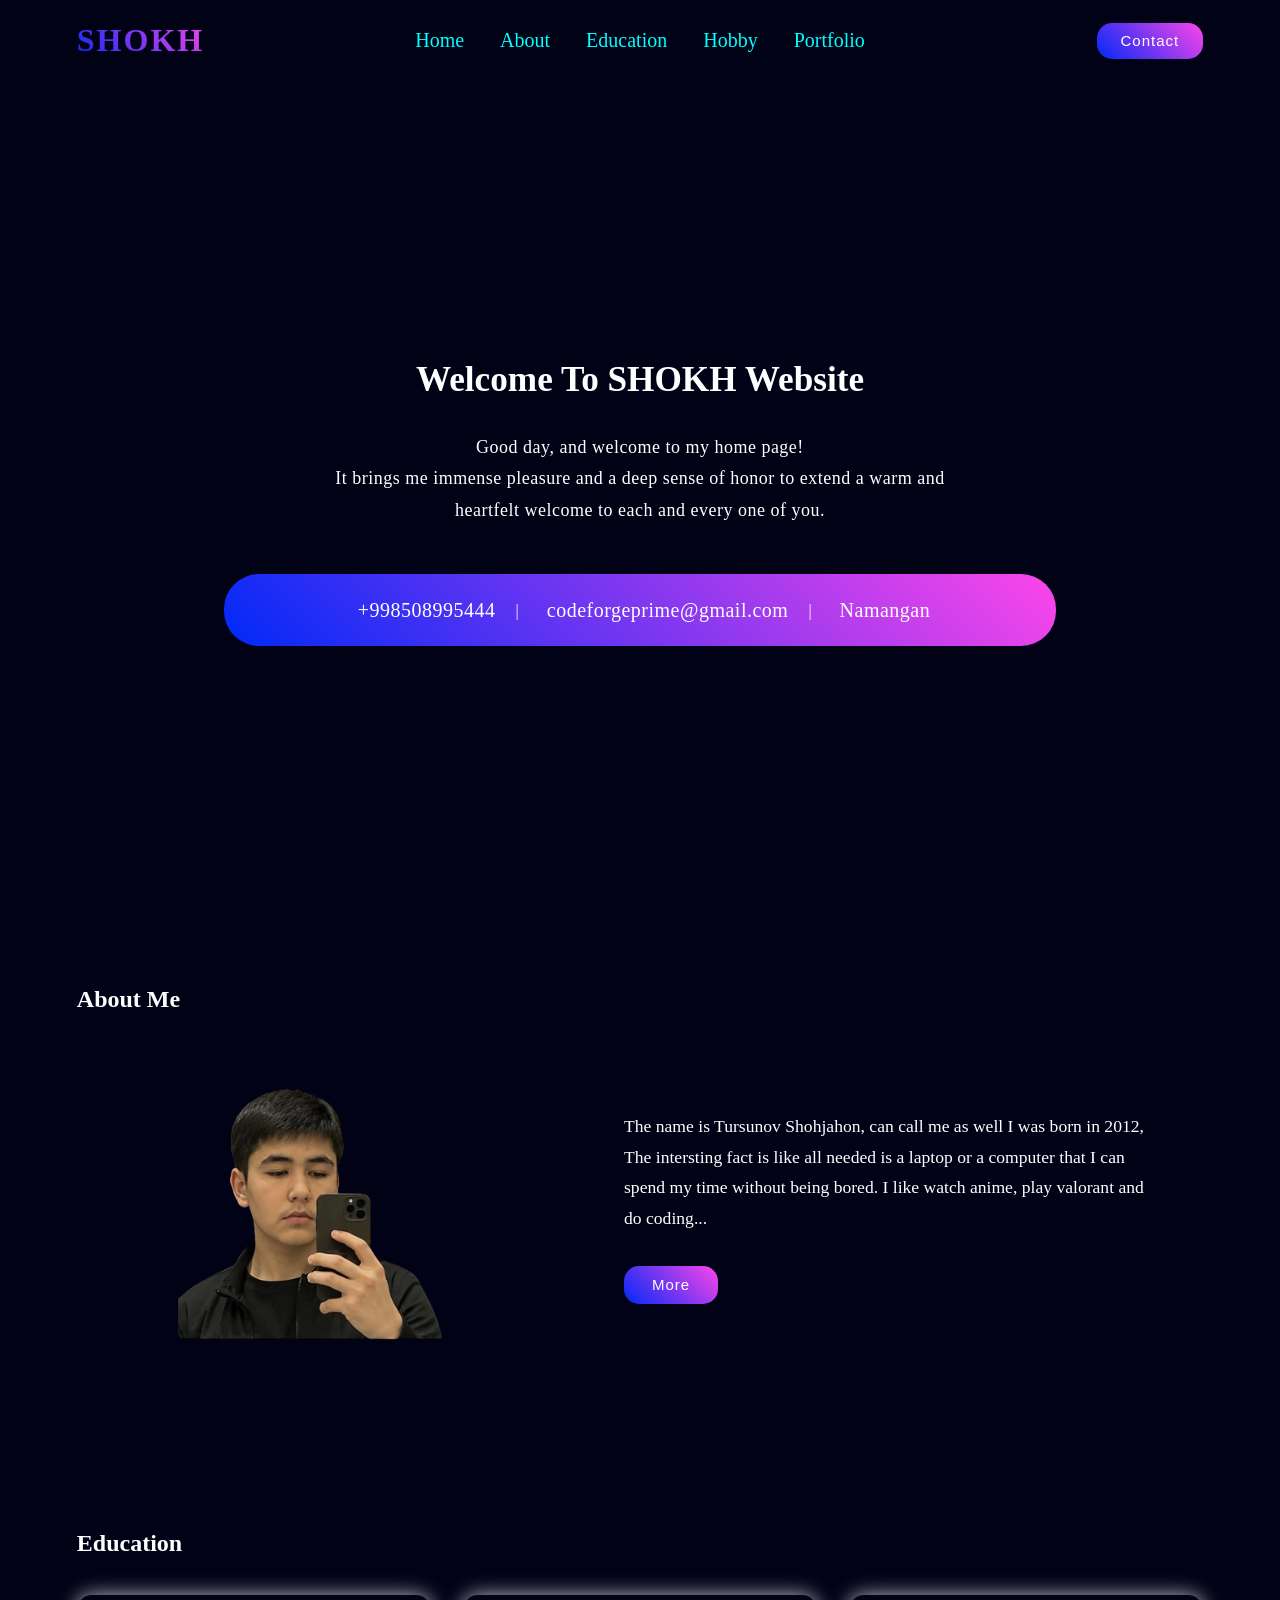
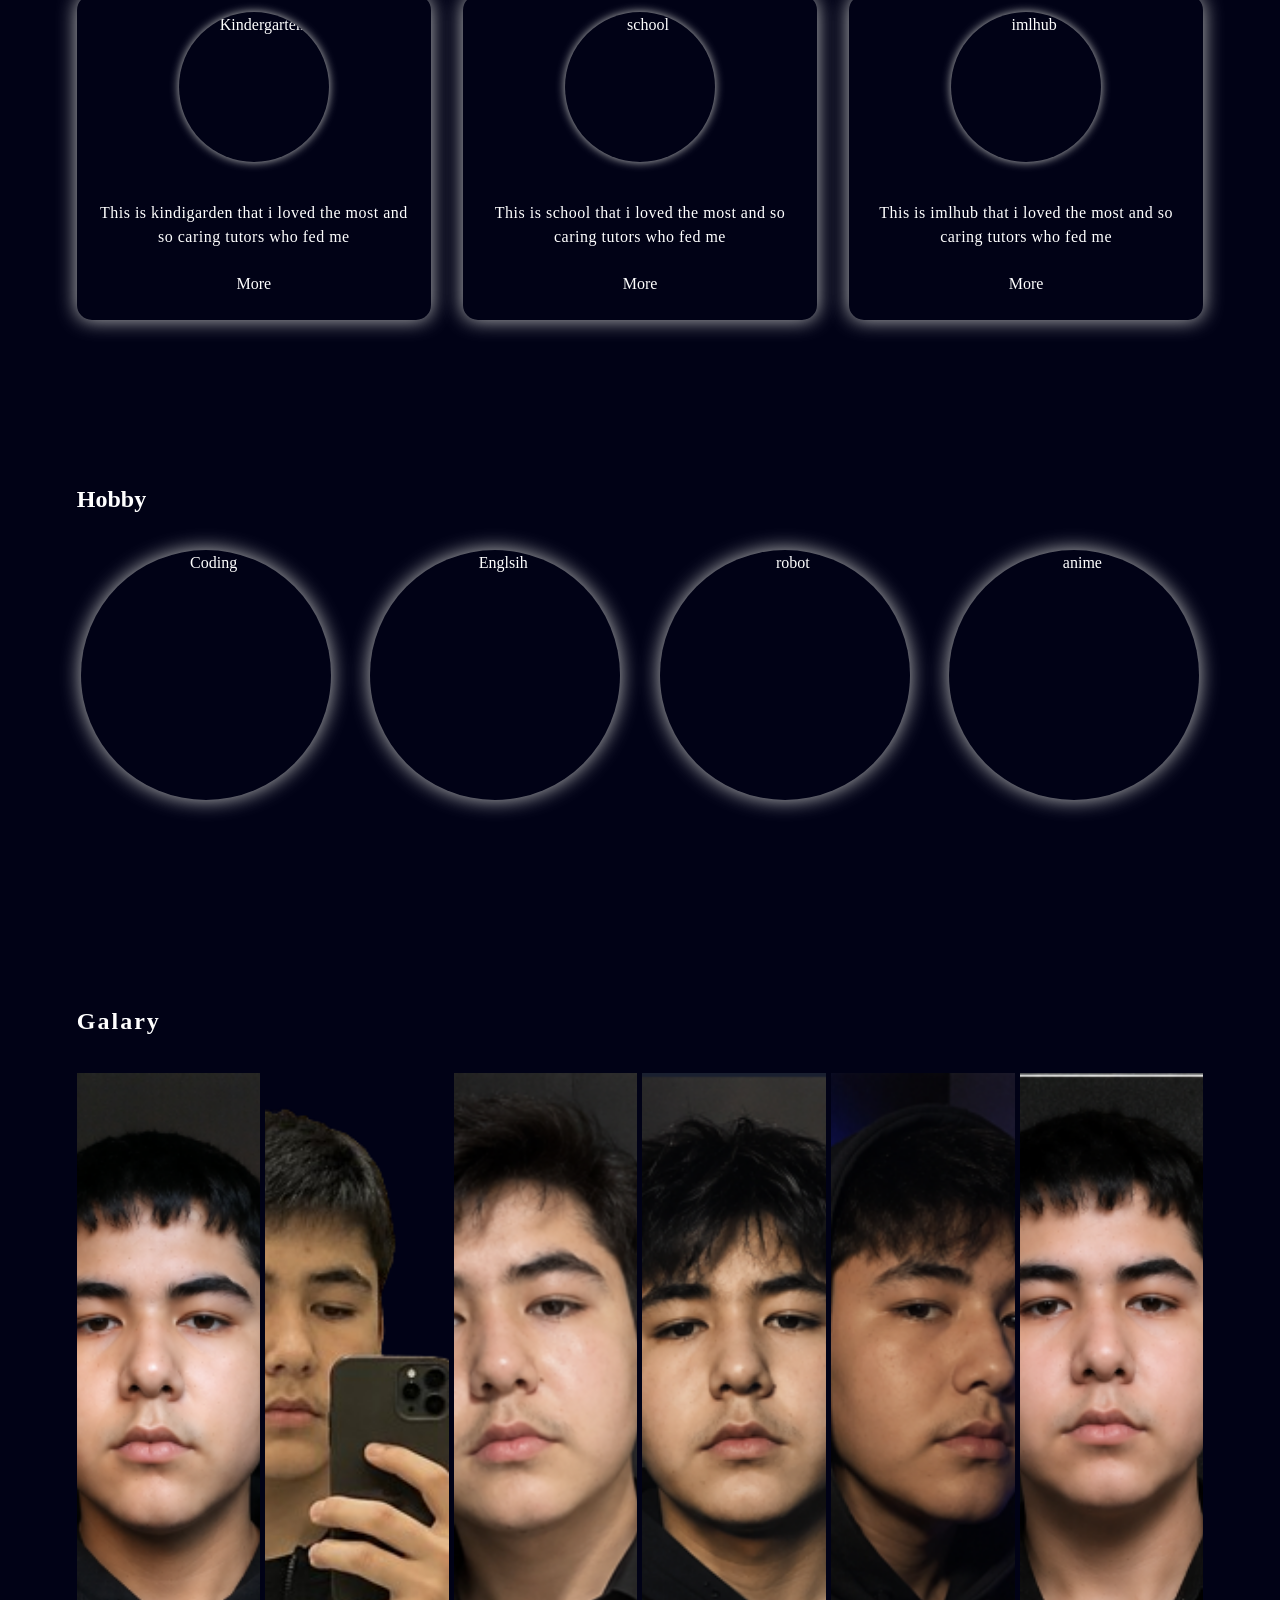
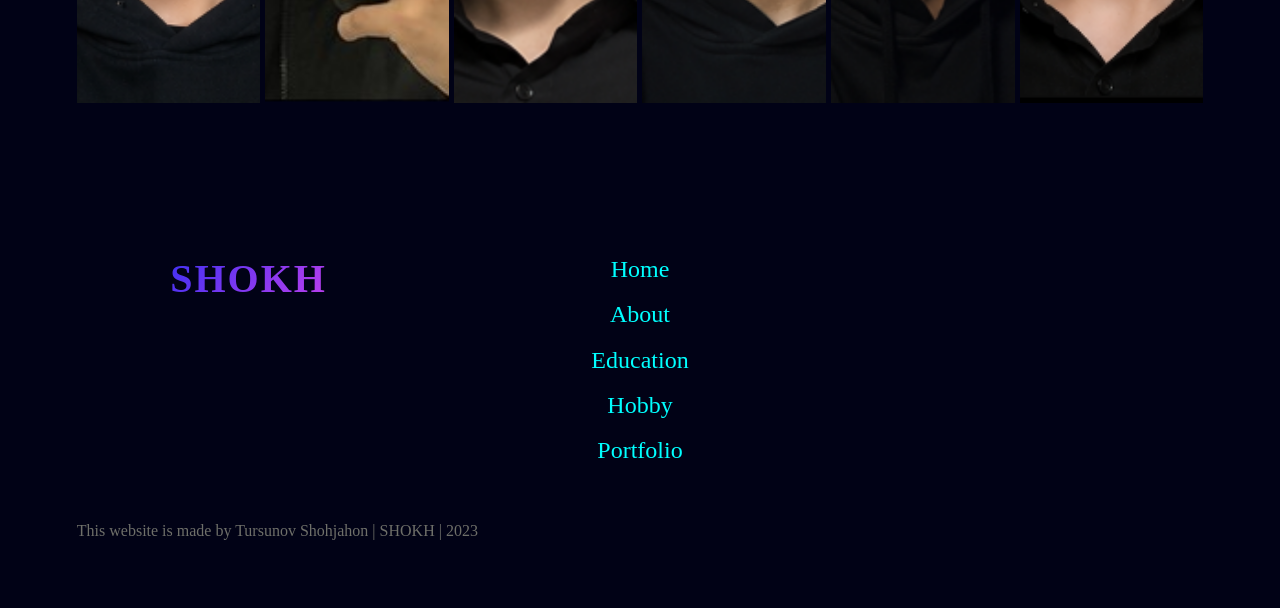
==== index.html @ 28b16c30 "first commit" ====
<!DOCTYPE html>
<html lang="en">
<head>
    <meta charset="UTF-8">
    <meta name="viewport" content="width=device-width, initial-scale=1.0">
    <link rel="stylesheet" href="https://cdnjs.cloudflare.com/ajax/libs/font-awesome/7.0.1/css/all.min.css" integrity="sha512-2SwdPD6INVrV/lHTZbO2nodKhrnDdJK9/kg2XD1r9uGqPo1cUbujc+IYdlYdEErWNu69gVcYgdxlmVmzTWnetw==" crossorigin="anonymous" referrerpolicy="no-referrer" />
    <link rel="stylesheet" href="style.css">
    <title>SHOKH's portfolio</title>
</head>
<body>
    <header id="home">
         <nav class="nav-links">
            <a class="nav-logo" href="#home">
                <h1>SHOKH</h1>
            </a>

            <div class="nav-mobile">
                <a class="menu-toggle" href="#primary-navigation">
                    <span class="menu-toggle__bar"></span>
                    <span class="menu-toggle__bar"></span>
                    <span class="menu-toggle__bar"></span>
                </a>

                <div class="nav-link" id="primary-navigation">
                   <ul>
                     <li>
                        <a href="#home">home</a>
                     </li>
                     <li>
                        <a href="#About">About</a>
                     </li>
                     <li>
                        <a href="#education">Education</a>
                     </li>
                     <li>
                        <a href="#Hobby">Hobby</a>
                     </li>
                     <li>
                        <a href="#portfolio">Portfolio</a>
                     </li>
                   </ul>
                </div>

                <a class="nav-overlay" href="#"></a>
            </div>

            <form action="/contact.html">
                <button type="submit">Contact</button>
            </form>
         </nav>

         <div class="home">
            <h1>welcome to SHOKH website</h1>
            <p>Good day, and welcome to my home page! <br> It brings me immense pleasure and a deep sense of honor to
                extend a warm and <br> heartfelt welcome to each and every one of you.
            </p>
            <ul class="home-info">
                <li class="home-info__item">
                    <i class="fa-solid fa-phone"></i>
                    <span class="home-infos">+998508995444</span>
                </li>
                <li class="home-info__item home-info__item--divider">
                    <span class="dive">|</span>
                </li>
                <li class="home-info__item">
                    <i class="fa-solid fa-envelope"></i>
                    <span class="home-infos">codeforgeprime@gmail.com</span>
                </li>
                <li class="home-info__item home-info__item--divider">
                    <span class="dive">|</span>
                </li>
                <li class="home-info__item">
                    <i class="fa-solid fa-location-dot"></i>
                    <span class="home-infos">Namangan</span>
                </li>
            </ul>
         </div>
    </header>

    <main>

    <section id="About">
        <h2>About me</h2>
        <div class="about">
            <div class="about-img">
                <img src="img/photo.png" alt="">
            </div>
            <div class="about-info">
                  <p> The name is Tursunov Shohjahon, can call me as well
                     I was born in 2012, The intersting fact is like all needed is a laptop or a computer that I can spend my time
                     without being bored. I like watch anime, play valorant and do coding...</p>
                  <button type="button">More</button>
            </div>
        </div>
    </section>


     <section id="education">
        <h2>Education</h2>
        <div class="edu-cards">
           <article class="card">
              <img src="https://encrypted-tbn0.gstatic.com/images?q=tbn:ANd9GcRRQFr4DUaDbzg33ctv_nHiW-Jg2FlzNJcVLOg5O4HjyQ&s=10" alt="Kindergarten" width="150" height="150" loading="lazy">
              <p>This is kindigarden that i loved the most and so caring tutors who fed me </p>
              <a href="#">More</a>
           </article>
           <article class="card">
              <img src="https://encrypted-tbn0.gstatic.com/images?q=tbn:ANd9GcT5Rno-dJEODZQvk_nXErvjwEV2CqGHa0LtV7NZmymuRA&s" alt="school" width="150" height="150" loading="lazy">
              <p>This is school that i loved the most and so caring tutors who fed me </p>
              <a href="#">More</a>
           </article>
           <article class="card">
              <img src="https://encrypted-tbn0.gstatic.com/images?q=tbn:ANd9GcRzMdiIVQItWan_ZGIus48tz06WnSwgZIyJcBtuHjKfPQ&s" alt="imlhub" width="150" height="150" loading="lazy">
              <p>This is imlhub that i loved the most and so caring tutors who fed me </p>
              <a href="#">More</a>
           </article>
        </div>
     </section>

     <section id="Hobby">
        <h2>hobby</h2>
        <div class="hobby-cards">
            <article class="hobby-card">
                <img src="https://encrypted-tbn0.gstatic.com/images?q=tbn:ANd9GcSLqSWq6T7vE5qFHx3M6TjS6wfEtgjmWemf1x7q0yQ6fA&s=10" alt="Coding" width="250" height="250" loading="lazy">
                <p>Programming</p>
            </article>
            <article class="hobby-card">
                <img src="https://encrypted-tbn0.gstatic.com/images?q=tbn:ANd9GcTcw51h6f7wHwDWw55KFLnOU_OBsWTuNFGHgp6sh1fdmA&s=10" alt="Englsih" width="250" height="250" loading="lazy">
                <p>English</p>
            </article>
            <article class="hobby-card">
                <img src="https://encrypted-tbn0.gstatic.com/images?q=tbn:ANd9GcRd_i3TKvpJnozKZuPuxOBfKCfp6pZGZczH_FffHAGq5K43Stvsak57Uku9&s=10" alt="robot" width="250" height="250" loading="lazy">
                <p>Robots</p>
            </article>
            <article class="hobby-card">
                <img src="https://encrypted-tbn0.gstatic.com/images?q=tbn:ANd9GcRyg7KtdS964vTPfBrpua-R5pAb9l5Cj3IndaiCoKtbsjC5E9iZ-JDprbQ&s=10" alt="anime" width="250" height="250" loading="lazy">
                <p>Anime</p>
            </article>
        </div>
     </section>

     <section id="portfolio">
         <h2>Galary</h2>
         <div class="container">
            <img src="img/image.png" alt="">
            <img src="img/photo.png" alt="">
            <img src="img/photo2.png" alt="">
            <img src="img/photo3.png" alt="">
            <img src="img/photo4.png" alt="">
            <img src="img/photo5.png" alt="">
         </div>
     </section>

    </main>

     <footer>
         <div class="footer-info">
            <h2 class="footer-brand">SHOKH</h2>
            <div class="footer-links">
                <ul>
                 <li>
                    <a href="#home">home</a>
                 </li>
                 <li>
                    <a href="#About">About</a>
                 </li>
                 <li>
                    <a href="#education">Education</a>
                 </li>
                 <li>
                    <a href="#Hobby">Hobby</a>
                 </li>
                 <li>
                    <a href="#portfolio">Portfolio</a>
                 </li>
               </ul>
            </div>
            <div class="icons">
               <a href="#" style="--color:#229ED9;">
                  <i class="fa-brands fa-telegram"></i>
               </a>

               <a href="#" style="--color:#25D366;">
                  <i class="fa-brands fa-whatsapp"></i>
               </a>

               <a href="#" style="--color:#E4405F;">
                  <i class="fa-brands fa-instagram"></i>
               </a>

               <a href="#" style="--color:#1877F2;">
                  <i class="fa-brands fa-facebook"></i>
               </a>
            </div>
         </div>
         <p>This website is made by Tursunov Shohjahon | SHOKH | 2023</p>
     </footer>
</body>
</html>
---- style.css ----
* {
    padding: 0;
    margin: 0;
    box-sizing: border-box;
}

html {
    scroll-behavior: smooth;
}

body {
    background-color: #010216;
    color: #ffffff;
    overflow-x: hidden;
    min-height: 100vh;
    line-height: 1.6;
}

img {
    max-width: 100%;
    height: auto;
    display: block;
}

ul {
    list-style: none;
}

a {
    color: inherit;
}


/* ==========================================================================
   2. BASE STYLES
   ========================================================================== */

:focus-visible {
    outline: 2px solid rgba(252, 70, 233, 1);
    outline-offset: 3px;
}

button {
    padding: 0.6rem 1.25rem;
    border: none;
    border-radius: 15px;
    color: #ffffff;
    text-transform: capitalize;
    font-size: 0.9375rem;
    letter-spacing: 1px;
    background: linear-gradient(45deg, rgba(0, 41, 247, 1), rgba(252, 70, 233, 1));
    cursor: pointer;
    transition: background 0.5s;
}

button:hover {
    background: linear-gradient(45deg, rgba(252, 70, 233, 1), rgba(0, 41, 247, 1));
}


/* ==========================================================================
   3. TYPOGRAPHY
   ========================================================================== */

.nav-logo h1,
.footer-brand {
    letter-spacing: 2px;
    font-size: 2rem;
    background: linear-gradient(45deg, rgba(0, 41, 247, 1), rgba(252, 70, 233, 1));
    -webkit-background-clip: text;
    background-clip: text;
    -webkit-text-fill-color: transparent;
}

.footer-brand {
    font-size: 2.5rem;
    background: linear-gradient(130deg, rgba(0, 41, 247, 1), rgba(252, 70, 233, 1));
    -webkit-background-clip: text;
    background-clip: text;
}


/* ==========================================================================
   4. LAYOUT
   ========================================================================== */

header {
    min-height: 100vh;
    min-height: 100dvh;
    display: flex;
    flex-direction: column;
}

section {
    padding-inline: 6%;
    padding-block: 5rem;
}

section > h2 {
    font-size: 1.5rem;
    text-transform: capitalize;
    margin-bottom: 2rem;
}


/* ==========================================================================
   5. COMPONENTS
   ========================================================================== */

/* ----- Navigation ----- */
nav.nav-links {
    display: grid;
    grid-template-columns: 1fr auto 1fr;
    align-items: center;
    gap: 1rem;
    padding: 1.2% 6%;
    min-height: 5rem;
    position: relative;
    z-index: 110;
}

.nav-logo {
    text-decoration: none;
    justify-self: start;
}

.nav-link {
    justify-self: center;
    text-align: center;
}

.nav-links ul li {
    display: inline-block;
    padding-left: 2rem;
}

.nav-links ul li:first-child {
    padding-left: 0;
}

.nav-links ul li a {
    color: aqua;
    text-decoration: none;
    font-size: 1.25rem;
    text-transform: capitalize;
    display: inline-block;
    padding-block: 0.25rem;
}

.nav-links ul li::after {
    content: '';
    width: 0%;
    height: 2px;
    background: brown;
    display: block;
    margin: auto;
    transition: 0.5s;
}

.nav-links ul li:hover::after,
.nav-links ul li a:focus-visible::after {
    width: 100%;
}

nav.nav-links form {
    justify-self: end;
}

nav.nav-links form > button {
    padding: 0.6rem 1.5rem;
    white-space: nowrap;
}

/* ----- Hamburger toggle (hidden on desktop) ----- */
.menu-toggle {
    display: none;
    flex-direction: column;
    justify-content: center;
    gap: 5px;
    width: 44px;
    height: 44px;
    padding: 0.5rem;
    background: transparent;
    border: 2px solid rgba(252, 70, 233, 0.5);
    border-radius: 8px;
    z-index: 110;
    text-decoration: none;
    cursor: pointer;
}

.menu-toggle:hover {
    background: rgba(252, 70, 233, 0.15);
}

.menu-toggle__bar {
    display: block;
    width: 100%;
    height: 3px;
    background: #ffffff;
    border-radius: 2px;
    transition: transform 0.35s cubic-bezier(0.4, 0, 0.2, 1), opacity 0.35s cubic-bezier(0.4, 0, 0.2, 1);
    transform-origin: center;
}


nav.nav-links:has(.nav-mobile:hover) .menu-toggle__bar:nth-child(1),
nav.nav-links:has(#primary-navigation:target) .menu-toggle__bar:nth-child(1) {
    transform: translateY(8px) rotate(45deg);
}

nav.nav-links:has(.nav-mobile:hover) .menu-toggle__bar:nth-child(2),
nav.nav-links:has(#primary-navigation:target) .menu-toggle__bar:nth-child(2) {
    opacity: 0;
    transform: scaleX(0);
}

nav.nav-links:has(.nav-mobile:hover) .menu-toggle__bar:nth-child(3),
nav.nav-links:has(#primary-navigation:target) .menu-toggle__bar:nth-child(3) {
    transform: translateY(-8px) rotate(-45deg);
}

.nav-overlay {
    display: none;
}

.about-info > button {
    margin-top: 2rem;
    padding: 0.65rem 1.75rem;
}


/* ==========================================================================
   6. SECTIONS
   ========================================================================== */

/* ----- Home ----- */
.home {
    flex: 1;
    display: flex;
    flex-direction: column;
    align-items: center;
    justify-content: center;
    text-align: center;
    width: 75%;
    max-width: 56rem;
    margin-inline: auto;
    padding: 3rem 2rem;
    padding-bottom: 4rem;
}

.home > h1 {
    text-transform: capitalize;
    font-size: 2.2rem;
    margin-top: 2rem;
}

.home > p {
    margin-top: 1.5rem;
    line-height: 1.75;
    letter-spacing: 0.5px;
    font-size: 1.125rem;
    max-width: 42rem;
}

.home-info {
    width: 100%;
    max-width: 52rem;
    padding: 1.25rem 2.5rem;
    margin-top: 3rem;
    display: flex;
    flex-wrap: wrap;
    align-items: center;
    justify-content: center;
    gap: 1.25rem;
    border-radius: 35px;
    color: #ffffff;
    background: linear-gradient(45deg, rgba(0, 41, 247, 1), rgba(252, 70, 233, 1));
    list-style: none;
}

.home-info__item {
    display: flex;
    align-items: center;
    gap: 0.5rem;
    flex-shrink: 0;
}

.home-infos {
    font-size: 1.25rem;
    letter-spacing: 0.5px;
    word-break: break-word;
}

/* ----- About ----- */
#About > h2 {
    margin-left: 0;
}

.about {
    display: flex;
    flex-wrap: wrap;
    align-items: center;
    justify-content: center;
    gap: 3rem;
    text-align: center;
}

.about-img {
    flex: 1 1 16rem;
    max-width: 28rem;
    padding: 1.5rem;
}

.about-img > img {
    width: 300px;
    max-width: 100%;
    margin-inline: auto;
    border-radius: 8px;
}

.about-info {
    flex: 1 1 16rem;
    max-width: 36rem;
    padding: 1.5rem;
    line-height: 1.75;
    font-size: 1.1rem;
    text-align: left;
}

/* ----- Education ----- */
#education {
    margin: 0;
    padding-inline: 6%;
}

#education > h2 {
    margin-bottom: 2rem;
}

.edu-cards {
    display: grid;
    grid-template-columns: repeat(3, 1fr);
    gap: 2rem;
    text-align: center;
    align-items: stretch;
}

.card {
    display: flex;
    flex-direction: column;
    align-items: center;
    width: 100%;
    border-radius: 15px;
    padding-bottom: 1rem;
    box-shadow: 0 0 20px 0 silver;
    transition: background-color 0.5s, box-shadow 0.5s;
}

.card:hover {
    background-color: #3b3191;
    box-shadow: 0 0 0 0 silver;
}

.card > img {
    margin: 5%;
    width: 150px;
    max-width: 60%;
    height: auto;
    aspect-ratio: 1;
    border-radius: 50%;
    object-fit: cover;
    box-shadow: 0 0 10px 0 silver;
}

.card > p {
    margin: 6% 4%;
    line-height: 1.5;
    letter-spacing: 0.5px;
    flex: 1;
}

.card > a {
    text-decoration: none;
    text-transform: capitalize;
    color: #ffffff;
    padding-bottom: 0.5rem;
}

/* ----- Hobby ----- */
#Hobby {
    margin: 0;
}

#Hobby > h2 {
    text-transform: capitalize;
}

.hobby-cards {
    display: grid;
    grid-template-columns: repeat(4, 1fr);
    gap: 2rem;
    text-align: center;
    margin-top: 2rem;
    align-items: start;
}

.hobby-card {
    width: 100%;
    display: flex;
    flex-direction: column;
    align-items: center;
}

.hobby-card > img {
    width: 250px;
    max-width: 100%;
    aspect-ratio: 1;
    object-fit: cover;
    border-radius: 50%;
    box-shadow: 0 0 20px 0 silver;
    transition: 0.5s;
    margin-inline: auto;
}



.hobby-card > img:hover {
    box-shadow: 0 0 20px 0 red;
    border: 1px solid white;
}

.hobby-card > p {
    text-transform: capitalize;
    font-size: 1.2rem;
    font-weight: 600;
    letter-spacing: 1px;
    background: linear-gradient(90deg, rgba(0, 41, 247, 1) 15%, rgba(252, 70, 233, 1) 56%);
    border-radius: 25px;
    margin: 0 10%;
    padding: 0.35rem 0.75rem;
    visibility: hidden;
    transition: transform 0.5s, visibility 0.5s, box-shadow 0.5s;
}

.hobby-card:hover p {
    visibility: visible;
    transform: translate(0, -120px);
    box-shadow: 0 0 20px 0 rgb(221, 216, 216);
    border: 1px solid white;
}

/* ----- Portfolio ----- */
#portfolio {
    margin: 0;
}

#portfolio > h2 {
    text-transform: capitalize;
    letter-spacing: 2px;
}

.container {
    display: flex;
    width: 100%;
    gap: 5px;
    overflow: hidden;
}

.container > img {
    height: 70vh;
    flex: 1;
    min-width: 0;
    object-fit: cover;
    object-position: center;
    transition: 0.5s all cubic-bezier(0.175, 0.885, 0.32, 1.275);
    cursor: pointer;
}

.container img:hover {
    flex: 3;
}

/* ----- Footer ----- */
footer {
    padding: 4rem 6%;
    min-height: auto;
}

.footer-info {
    display: grid;
    grid-template-columns: 1fr 1fr 1fr;
    gap: 3rem;
    align-items: start;
    text-align: center;
}

.footer-links ul li {
    text-align: center;
    list-style: none;
    padding: 1% 0%;
    position: relative;
}

.footer-links ul li a {
    color: aqua;
    text-decoration: none;
    font-size: 1.5rem;
    text-transform: capitalize;
}

.icons {
    display: flex;
}

.icons > a {
    margin: 0 10px;
    border-radius: 50%;
    width: 50px;
    height: 50px;
    display: flex;
    justify-content: center;
    align-items: center;
    text-decoration: none;
    transition: 0.5s;
    background-color: rgba(0, 0, 0, 0);
    color: var(--color);
    font-size: 2.5rem;
    -webkit-box-reflect: below 5px linear-gradient(to bottom, rgba(0, 0, 0, 0), rgba(0, 0, 0, 0.4));
}

.icons > a:hover {
    background: var(--color);
    color: white;
    box-shadow: 0 0 5px var(--color),
         0 0 25px var(--color),
         0 0 50px var(--color),
         0 0 200px var(--color),;
}

footer > p {
    margin-top: 4%;
    color: #6e6f69;
}

/* 
    ==========================================================================
    7. MEDIA QUERIES
    ==========================================================================
*/

/* ----- Laptop: 1024px and below ----- */
@media (max-width: 1024px) {
    section {
        padding-inline: 5%;
        padding-block: 4rem;
    }

    .education{
        padding-inline: 5%;
    }

    footer {
        padding: 3rem 5%;
    }

    nav.nav-links {
        padding-inline: 5%;
    }

    .home > h1 {
        font-size: 1.8rem;
    }

    .home > p {
        font-size: 1rem;

    }

    .edu-cards {
        grid-template-columns: repeat(2, 1fr);
        gap: 1.5rem;
    }

    .hobby-cards {
        grid-template-columns: repeat(2, 1fr);
        gap: 1.5rem;
    }

    .hobby-card > img {
        width: 200px;
    }

    .container{
        display: grid;
        grid-template-columns: repeat(2, 1fr);
        gap: 8px;
    }

    .container > img {
        height: auto;
        aspect-ratio: 4 / 3;
        flex: unset;
    }
    .container > img:hover {
        flex: unset;
        transform: scale(1.03);
        box-shadow: 0 0 15px rgba(252, 70, 233, 0.6);
    }

    .about-info{
        text-align: center;
    }
}

/* ----- Tablet: 768px and below - hamburger navigation ----- */

@media (max-width: 768px) {
    section{
        padding-inline: 4%;
        padding-block: 3rem;
    }
    
    #education{
        padding-inline: 4%;
    }

    footer{
        padding: 3rem 4%;
    }

    nav.nav-links{
        grid-template-columns: 1fr auto auto;
        grid-template-rows: auto;
        gap: 0.75rem;
        padding: 1rem 4%;
        min-height: 3.5rem;
    }

    .nav-logo h1 {
        font-size: 1.5rem;
    }

    .nav-mobile {
        grid-column: 2;
        position: relative;
    }

    .menu-toggle {
        display: flex;
    }

    nav.nav-links form {
        grid-column: 3;
        justify-self: end;
        display: block;
        position: static;
    }

    .nav-link {
        position: fixed;
        top: 0;
        right: 0;
        width: 85vw;
        max-width: 18rem;
        height: 100vh;
        height: dvh;
        padding: 6.5rem 1.5rem 2rem;
        background: linear-gradient(180deg, #0a0b2e 0%, #010216 100%);
        box-shadow: -8px 0 30px rgba(0, 0, 0, 0.5);
        transform: translate(100%);
        transition: transform 0.35s cubic-bezier(0.4, 0, 0.2, 1);
        z-index: 100;
        justify-self: unset;
        overflow-y: auto;
    }

    .nav-mobile:hover .nav-link,
    #primary-navgigation:target{
        transform: translateX(0);
    }

    .nav-mobile:hover .nav-overlay,
    #primary-navigation:target ~ .nav-overlay{
        opacity: 1;
        visibility: visible;
        pointer-events: auto;
    }

    .nav-links ul li {
        display: block;
        padding-left: 0;
        padding-block: 0.75rem;
        border-bottom: 1px solid rgba(255, 255, 255, 0.08);
    }

    .nav-links ul li a {
        font-size: 1.1rem;
        display: block;
        padding: 0.5rem 0;
    }

    .nav-overlay {
        display: block;
        position: fixed;
        inset: 0;
        background: rgba(1, 2, 22, 0.75);
        backdrop-filter: blur(4px);
        opacity: 0;
        visibility: hidden;
        pointer-events: none;
        transition: opacity 0.35 cubic-bezier(0.4, 0, 0.2, 1), visibility 0.35s cubic-bezier(0.4, 0, 0.2, 1);
        z-index: 90;
        text-indent: -9999px;
    }

    .home{
    width: 100%;
    padding: 2rem 1rem;
    }

    .home > h1{
    font-size: 1.5rem;
    margin-top: 1rem;
    }

    .hobby-card > p {
        visibility: hidden;
    }

    .home-info{
        padding: 1rem 1.5rem;
        margin-top: 2rem;
        gap: 0.75rem;
    }

    .home-infos{
        font-size: 1rem;
    }


    .footer-info{
        grid-template-columns: 1fr 1fr;
        gap: 2rem;
    }

    .footer-brand{
        grid-column: 1/ -1;
        text-align: center;
        font-size: 2rem;
    }

    .footer-links ul li a {
        font-size: 1.2rem;
    }

    .icons {
        grid-column: 1 / -1;
        justify-content: center;
    }

    .icons a{
        font-size: 2rem;
    }

    body:has(.nav-mobile:hover),
    body:has(#primary-navigation:target) {
        overflow: hidden;
    }

}

/* Large phones: 480px and below */

@media (max-width: 480px) {

    selection{
        padding-inline: 5%;
        padding-block: 2.5rem;
    }

    #education{
        padding-inline: 5%;
    }

    footer{
        padding: 2rem 5%;
    }

    nav.nav.nav-links{
        padding: 1.rem 5%;
    }

    .edu-cards{
        grid-template-columns: 1fr;
        gap: 1.5rem;
    }

    .hobby-cards {
        grid-template-columns: 1fr;
        gap: 1.5rem;
    }

    .hobby-card > img {
        width: 180px;
    }

    .container{
        grid-template-columns: 1fr;
    }

    .container > img {
        aspect-ratio: 16 / 10;
    }

    .about {
        flex-direction: column;
        gap: 1.5rem;
    }

    .about-info{
        text-align: center;
        font-size: 1rem;
    }

    .about-img > img {
        width: 200px;
    }

    .home > h1 {
        font-size: 1.35rem;
    }

    .home > p {
        font-size: 0.95rem;
        margin-top: 1rem;
    }

    .home-info {
        flex-direction: column;
        border-radius: 20px;
        padding: 1rem;
    }

    .home-info__item--divider {
        display: none;
    }

    .home-infos {
        font-size: 0.9rem;
    }

    .footer-info {
        grid-template-columns: 1fr;
        text-align: center;
        gap: 1.5rem;
    }

    .footer-brand {
        font-size: 1.6rem;
    }

    .footer-links ul li {
        text-align: center;
    }

    .footer-links ul li a {
        font-size: 1rem;
    }

    .hobby-card > p {
        visibility: visible;
        transform: translateY(-1rem);
        margin-top: -2rem;
        position: relative;
        z-index: 1;
    }

    .hobby-card:hover p {
        transform: translateY(-1rem);
    }

    .hobby-card {
        visibility: visible;
    }
}

/* ----- Iphone 12 pro: 390px and below  */
@media (max-width: 390px){
    .home > p br {
        display: none;
    } 

    .nav-link{
        width: 40px;
        height: 40px;
    }

    .menu-toggle {
        width: 40px;
        height: 40px;
    }

    .home > h1 {
        font-size: 1.25rem;
    }

    .hobby-card > p {
        visibility: hidden;
    }
}

/*----- Small phones: 360px and below ----- */

@media (max-width: 360px) {
    section,
    #education,
    .footer,
    nav.nav-links {
        padding-inline: 0.75rem;
    }

    .home-infos {
        font-size: 0.75rem;
    }

    button{
        font-size:  0.85rem;
    }

    .hobby-card > p {
        visibility: hidden;
    }
}


/* 
    8. UTILITIES
*/

@media (hover: none){

    .hobby-card > p {
        visibility: visible;
        transform: translateY(-1rem);
        margin-top: -2rem;
        position: relative;
        z-index: 1;
    }
}

@media (prefers-reduced-motion: reduce) {

    *,
    *::before,
    *::after {
        animation-duration: 0.01ms !important;
        animation-iteration-count: 1 !important;
        transition-duration: auto !important;
        scroll-behavior: auto !important;
    }

    .container img:hover{
        transform: none;
    }

    .hobby-card > p {
        visibility: hidden;
    }
}
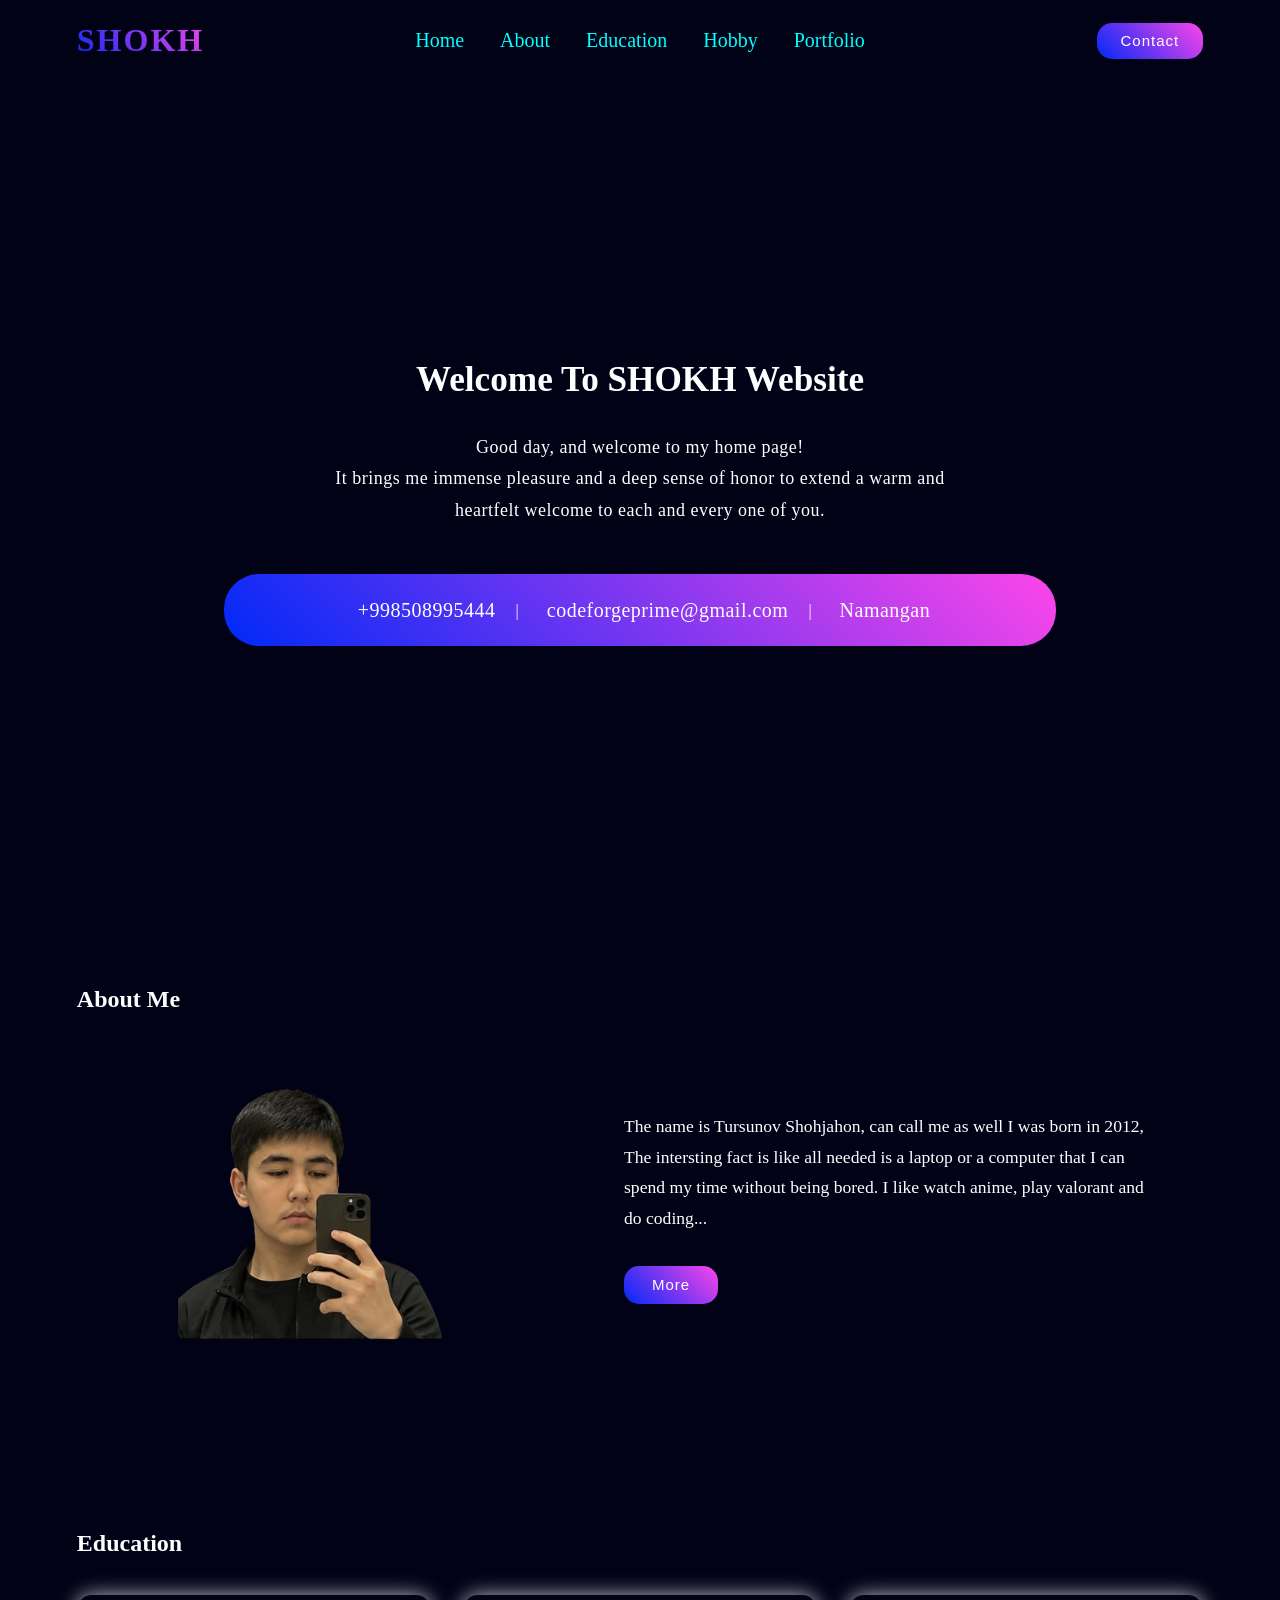
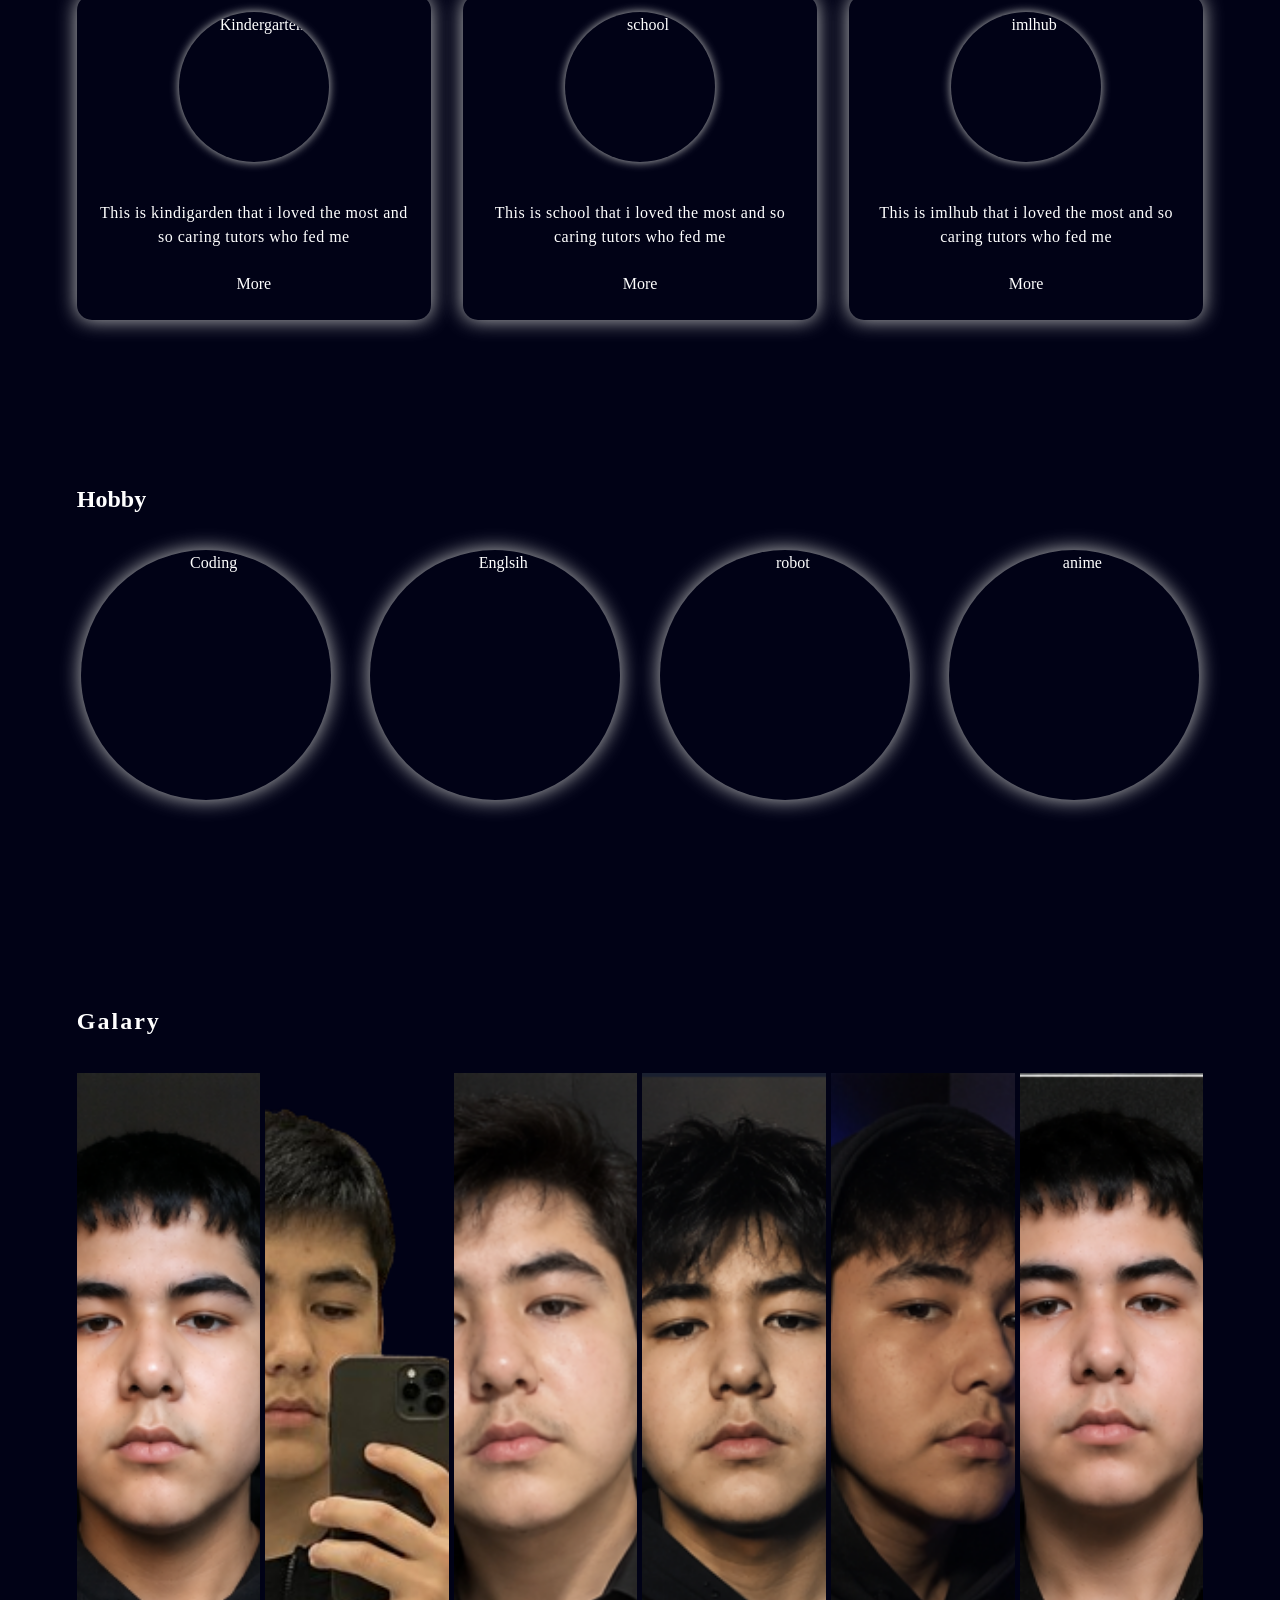
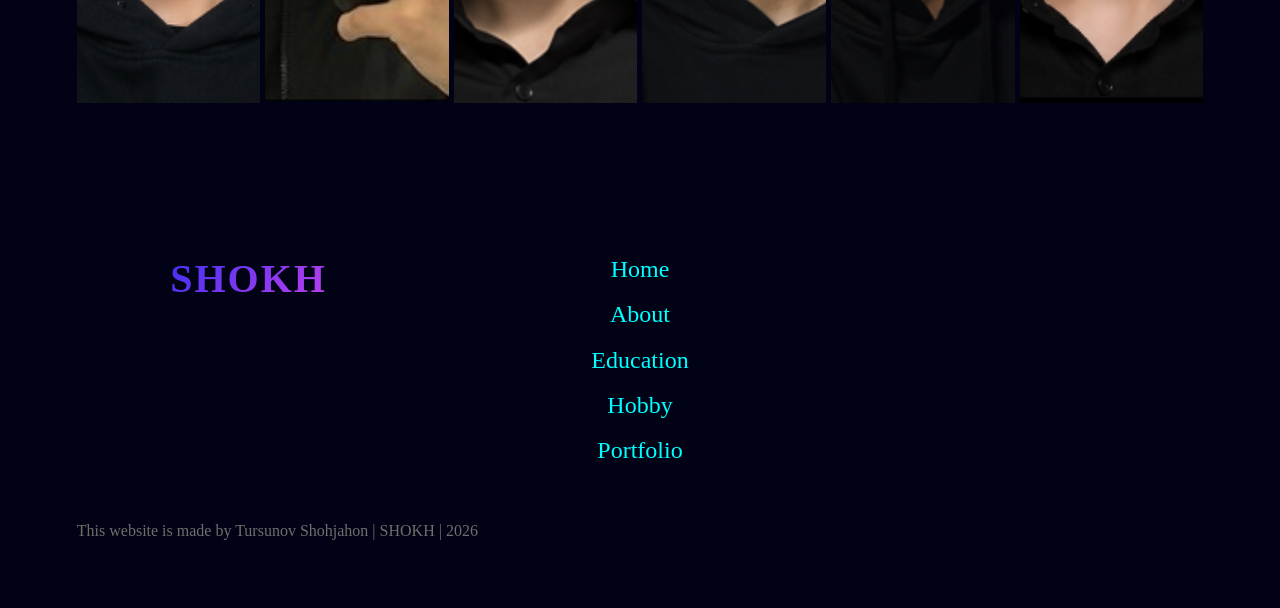
==== commit ef7e226f: "icon update" ====
--- a/index.html
+++ b/index.html
@@ -175,7 +175,7 @@
                </ul>
             </div>
             <div class="icons">
-               <a href="#" style="--color:#229ED9;">
+               <a href="https://t.me/shtursunov7" style="--color:#229ED9;">
                   <i class="fa-brands fa-telegram"></i>
                </a>
 
@@ -183,7 +183,7 @@
                   <i class="fa-brands fa-whatsapp"></i>
                </a>
 
-               <a href="#" style="--color:#E4405F;">
+               <a href="https://www.instagram.com/sh.tursunov7/" style="--color:#E4405F;">
                   <i class="fa-brands fa-instagram"></i>
                </a>
 
@@ -192,7 +192,7 @@
                </a>
             </div>
          </div>
-         <p>This website is made by Tursunov Shohjahon | SHOKH | 2023</p>
+         <p>This website is made by Tursunov Shohjahon | SHOKH | 2026</p>
      </footer>
 </body>
 </html>
